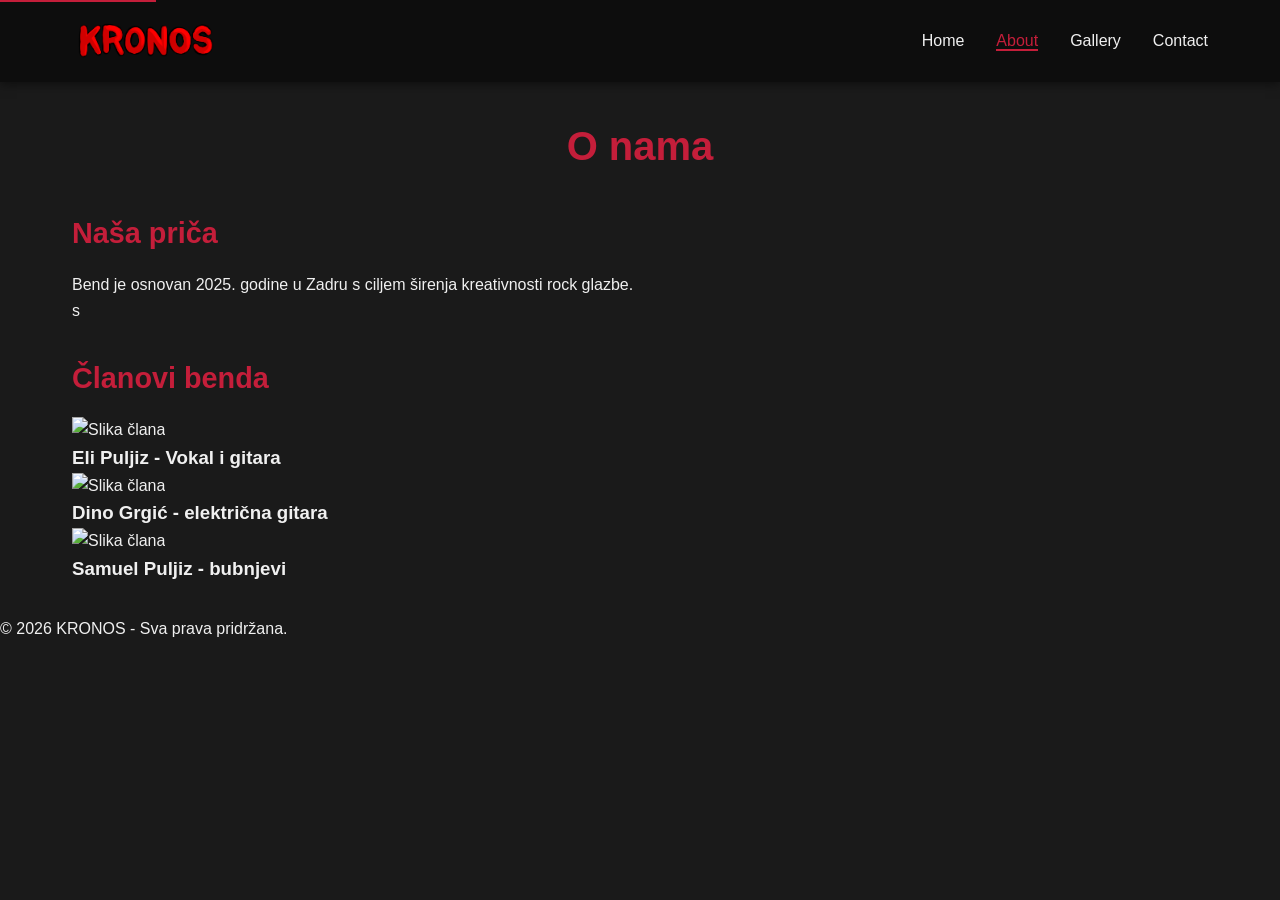
==== bend-projekt/about.html @ 8fe2eadd "Dodani stilovi, hero, logo, slike i ostalo." ====
<html lang="hr">
<head>
    <meta charset="UTF-8">
    <meta name="viewport" content="width=device-width, initial-scale=1.0">
    <meta name="description" content="Upoznajte članove našeg benda."> <title>O nama - Naš Bend</title> <link rel="stylesheet" href="css/style.css">
</head>
<body>
    <a href="#glavni-sadrzaj" class="skip-link">Preskoči na sadržaj</a> <header>
        <nav>
            <a href="index.html" class="logo"><img src="img/KRONOS.png" alt="KRONOS Logo"></a>
            <input type="checkbox" id="menu-toggle" class="menu-toggle">
            <label for="menu-toggle" class="hamburger">&#9776;</label>
            <ul class="nav-links">
                <li><a href="index.html">Home</a></li>
                <li><a href="about.html" class="active">About</a></li>
                <li><a href="gallery.html">Gallery</a></li>
                <li><a href="contact.html">Contact</a></li>
            </ul>
        </nav>
    </header>

    <main id="glavni-sadrzaj">
        <h1>O nama</h1> <section class="biografija">
            <h2>Naša priča</h2> <p>Bend je osnovan 2025. godine u Zadru s ciljem širenja kreativnosti rock glazbe.</p>
        </section>s

        <section class="clanovi">
            <h2>Članovi benda</h2>
            <div class="clan-kartica">
                <img src="img/eliP.jpg" alt="Slika člana"> <h3>Eli Puljiz - Vokal i gitara</h3>
            </div>
            <div class="clan-kartica">
                <img src="img/dinoG.jpg" alt="Slika člana"> <h3>Dino Grgić - električna gitara</h3>
            </div>
            <div class="clan-kartica">
                <img src="img/samuelP.jpg" alt="Slika člana"> <h3>Samuel Puljiz - bubnjevi</h3>
            </div>
            </section>
    </main>

    <footer>
        <p>&copy; 2026 KRONOS - Sva prava pridržana.</p>
    </footer>
</body>
</html>
---- bend-projekt/css/style.css ----
/* TOKENS */
:root {
    --primary-color: #c41e3a;
    --primary-hover: #ff2e4a;
    --bg-dark: #1a1a1a;
    --bg-black: #0d0d0d;
    --bg-card: #252525;
    --text-light: #f0f0f0;
    --text-gray: #999;
    --transition: all 0.3s ease;
    --container-width: 1200px;
}

/* Stil za Skip Link - on je skriven dok netko ne krene navigirati tab-om */
.skip-link {
    position: absolute;
    top: -100px;
    left: 0;
    background: #c41e3a;
    color: white;
    padding: 10px;
    z-index: 1000;
    text-decoration: none;
}

.skip-link:focus {
    top: 0; /* Pojavljuje se na vrhu ekrana kada se stisne tipka TAB */
}

/* --------------------------------------------------------------------- BASE STYLES */
* {
    margin: 0;
    padding: 0;
    box-sizing: border-box;
}

body {
    background-color: var(--bg-dark);
    color: var(--text-light);
    font-family: 'Segoe UI', Arial, sans-serif;
    line-height: 1.6;
}

/* Skip link za korištenje TAB-a */
.skip-link {
    position: absolute;
    top: -40px;
    left: 0;
    background: var(--primary-color);
    color: white;
    padding: 8px;
    z-index: 101;
}
.skip-link:focus { top: 0; }

/* --------------------------------------------------------------------- NAVIGATION */
header {
    background-color: var(--bg-black);
    position: sticky;
    top: 0;
    z-index: 100;
    box-shadow: 0 2px 10px rgba(0,0,0,0.5);
}

nav {
    display: flex;
    justify-content: space-between;
    align-items: center;
    padding: 1rem 2rem;
    max-width: var(--container-width);
    margin: 0 auto;
}

.logo {
    font-size: 1.8rem;
    font-weight: bold;
    color: var(--primary-color);
    text-decoration: none;
    transition: var(--transition);
    display: inline-block;
    margin-right: 2rem;
    white-space: nowrap;
}

.logo:hover {
    color: var(--primary-hover);
    transform: scale(1.05);
}

.logo img {
    height: 50px;
    width: auto;
    display: block;
}

.logo-img {
    height: 40px;
    margin-right: 10px;
    vertical-align: middle;
    width: 30%;
    object-fit: cover;
}

.nav-links {
    display: flex;
    list-style: none;
    gap: 2rem;
}

.nav-links a {
    color: var(--text-light);
    text-decoration: none;
    font-weight: 500;
    transition: var(--transition);
}

.nav-links a:hover, .nav-links a.active {
    color: var(--primary-color);
    border-bottom: 2px solid var(--primary-color);
}

/* --------------------------------------------------------------------- HAMBURGER */
.menu-toggle { display: none; }
.hamburger { display: none; font-size: 1.5rem; cursor: pointer; }

/* --------------------------------------------------------------------- MAIN CONTENT */
main {
    max-width: var(--container-width);
    margin: 0 auto;
    padding: 2rem;
}

h1 {
    color: var(--primary-color);
    font-size: 2.5rem;
    margin-bottom: 2rem;
    text-align: center;
}

h2 {
    color: var(--primary-color);
    font-size: 1.8rem;
    margin: 2rem 0 1rem;
}

/* --------------------------------------------------------------------- HERO SEKCIJA */
.hero {
    background-color: var(--bg-card);
    border-left: 5px solid var(--primary-color);
    border-radius: 8px;
    padding: 2rem;
    text-align: center;
    display: flex;
    flex-direction: column;
    align-items: center;
    gap: 1.5rem;
}

.hero img {
    max-width: 80%;
    height: auto;
    border-radius: 8px;
    box-shadow: 0 4px 8px rgba(196, 30, 58, 0.3);
}

.hero p {
    font-size: 1.1rem;
    color: var(--text-light);
}

/* --------------------------------------------------------------------- GRID FOR GALLERY */

.gallery-grid {
    display: grid;
    grid-template-columns: repeat(auto-fit, minmax(280px, 1fr));
    gap: 20px;
    margin-top: 2rem;
}

.photo-card {
    background: var(--bg-card);
    padding: 15px;
    border-radius: 8px;
    text-align: center;
}

.photo-card img {
    width: 100%;
    height: 250px;
    object-fit: contain; /* Sprečava rastezanje slike */
    border-radius: 4px;
}

/* --------------------------------------------------------------------- FORMS */
.contact-form {
    max-width: 600px;
    margin: 0 auto;
    display: flex;
    flex-direction: column;
    gap: 1.5rem;
}

.form-group {
    display: flex;
    flex-direction: column;
}

label { margin-bottom: 0.5rem; }

input, textarea {
    padding: 0.8rem;
    background: #333;
    border: 1px solid #444;
    color: white;
    border-radius: 4px;
}

/* --------------------------------------------------------------------- RESPONSIVE DESIGN (Mobile 375px) */
@media (max-width: 768px) {
    .hamburger { display: block; }
    
    .nav-links {
        display: none;
        flex-direction: column;
        position: absolute;
        top: 100%;
        left: 0;
        width: 100%;
        background: var(--bg-black);
        padding: 2rem;
        text-align: center;
    }

    .menu-toggle:checked ~ .nav-links { display: flex; }
}
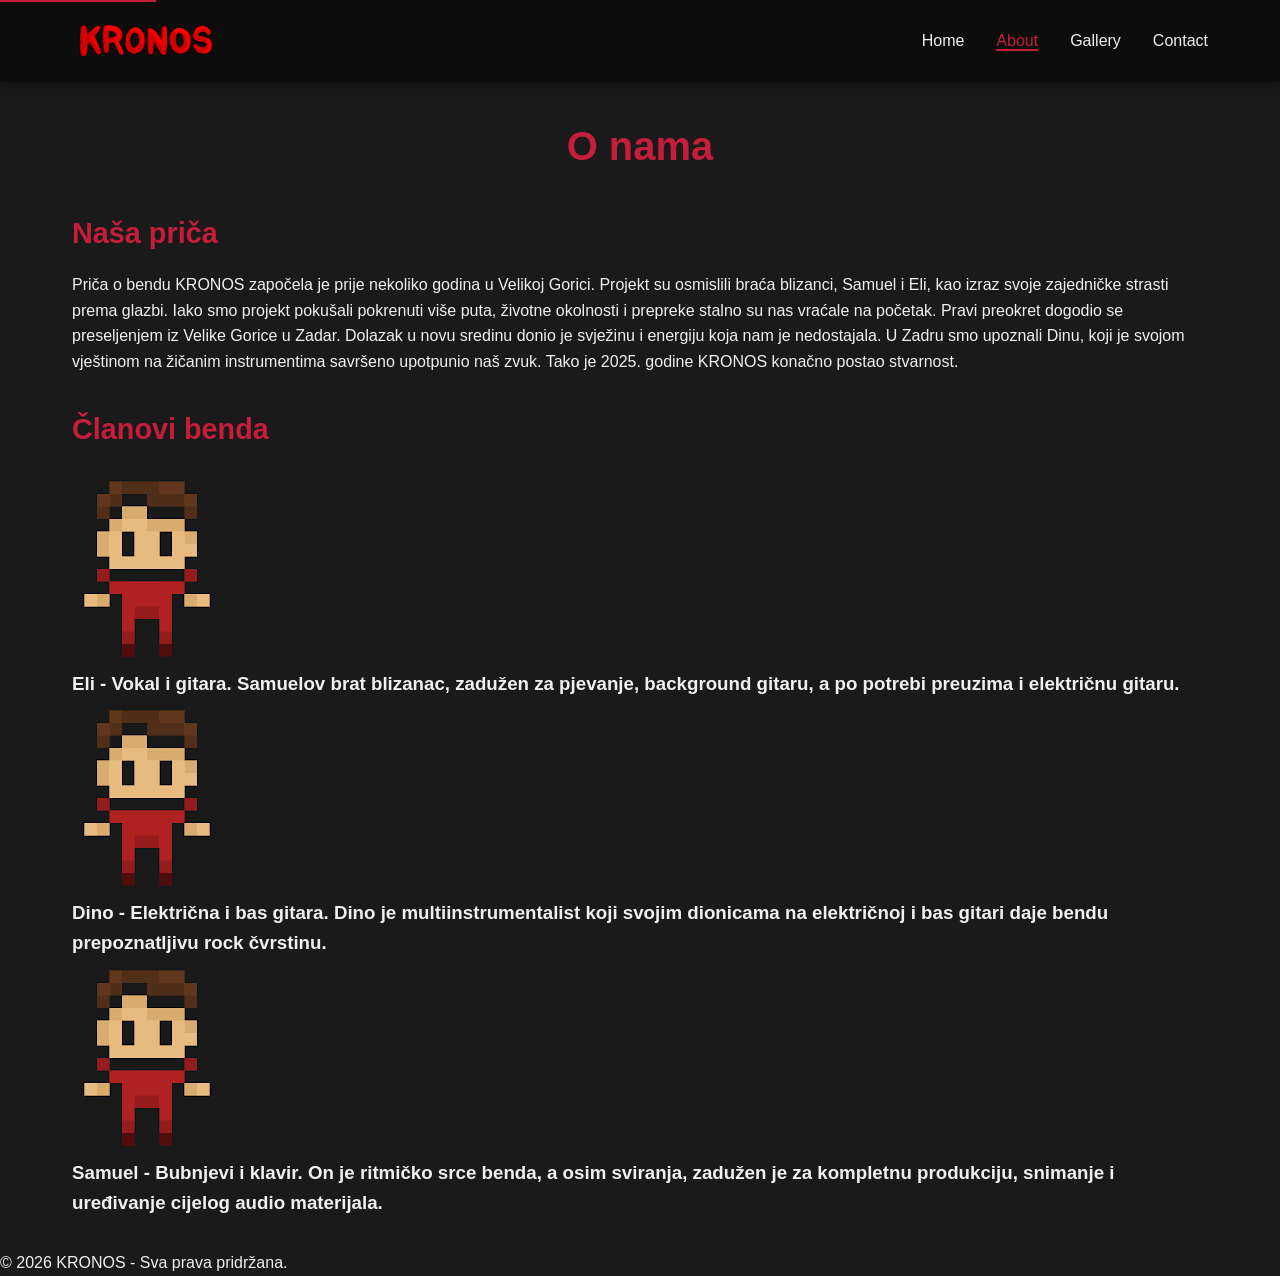
==== commit 29aafb37: "Prošireni about.html, dodan GIF i uređeni tekst." ====
--- a/bend-projekt/about.html
+++ b/bend-projekt/about.html
@@ -21,19 +21,23 @@
 
     <main id="glavni-sadrzaj">
         <h1>O nama</h1> <section class="biografija">
-            <h2>Naša priča</h2> <p>Bend je osnovan 2025. godine u Zadru s ciljem širenja kreativnosti rock glazbe.</p>
-        </section>s
+            <h2>Naša priča</h2>
+            <p>
+            Priča o bendu KRONOS započela je prije nekoliko godina u Velikoj Gorici. Projekt su osmislili braća blizanci, Samuel i Eli, kao izraz svoje zajedničke strasti prema glazbi. Iako smo projekt pokušali pokrenuti više puta, životne okolnosti i prepreke stalno su nas vraćale na početak.
+            Pravi preokret dogodio se preseljenjem iz Velike Gorice u Zadar. Dolazak u novu sredinu donio je svježinu i energiju koja nam je nedostajala. U Zadru smo upoznali Dinu, koji je svojom vještinom na žičanim instrumentima savršeno upotpunio naš zvuk. Tako je 2025. godine KRONOS konačno postao stvarnost.
+            </p>
+        </section>
 
         <section class="clanovi">
             <h2>Članovi benda</h2>
             <div class="clan-kartica">
-                <img src="img/eliP.jpg" alt="Slika člana"> <h3>Eli Puljiz - Vokal i gitara</h3>
+                <img src="img/down.gif" alt="Slika člana"> <h3>Eli - Vokal i gitara. Samuelov brat blizanac, zadužen za pjevanje, background gitaru, a po potrebi preuzima i električnu gitaru.</h3>
             </div>
             <div class="clan-kartica">
-                <img src="img/dinoG.jpg" alt="Slika člana"> <h3>Dino Grgić - električna gitara</h3>
+                <img src="img/down.gif" alt="Slika člana"> <h3>Dino - Električna i bas gitara. Dino je multiinstrumentalist koji svojim dionicama na električnoj i bas gitari daje bendu prepoznatljivu rock čvrstinu.</h3>
             </div>
             <div class="clan-kartica">
-                <img src="img/samuelP.jpg" alt="Slika člana"> <h3>Samuel Puljiz - bubnjevi</h3>
+                <img src="img/down.gif" alt="Slika člana"> <h3>Samuel - Bubnjevi i klavir. On je ritmičko srce benda, a osim sviranja, zadužen je za kompletnu produkciju, snimanje i uređivanje cijelog audio materijala.</h3>
             </div>
             </section>
     </main>
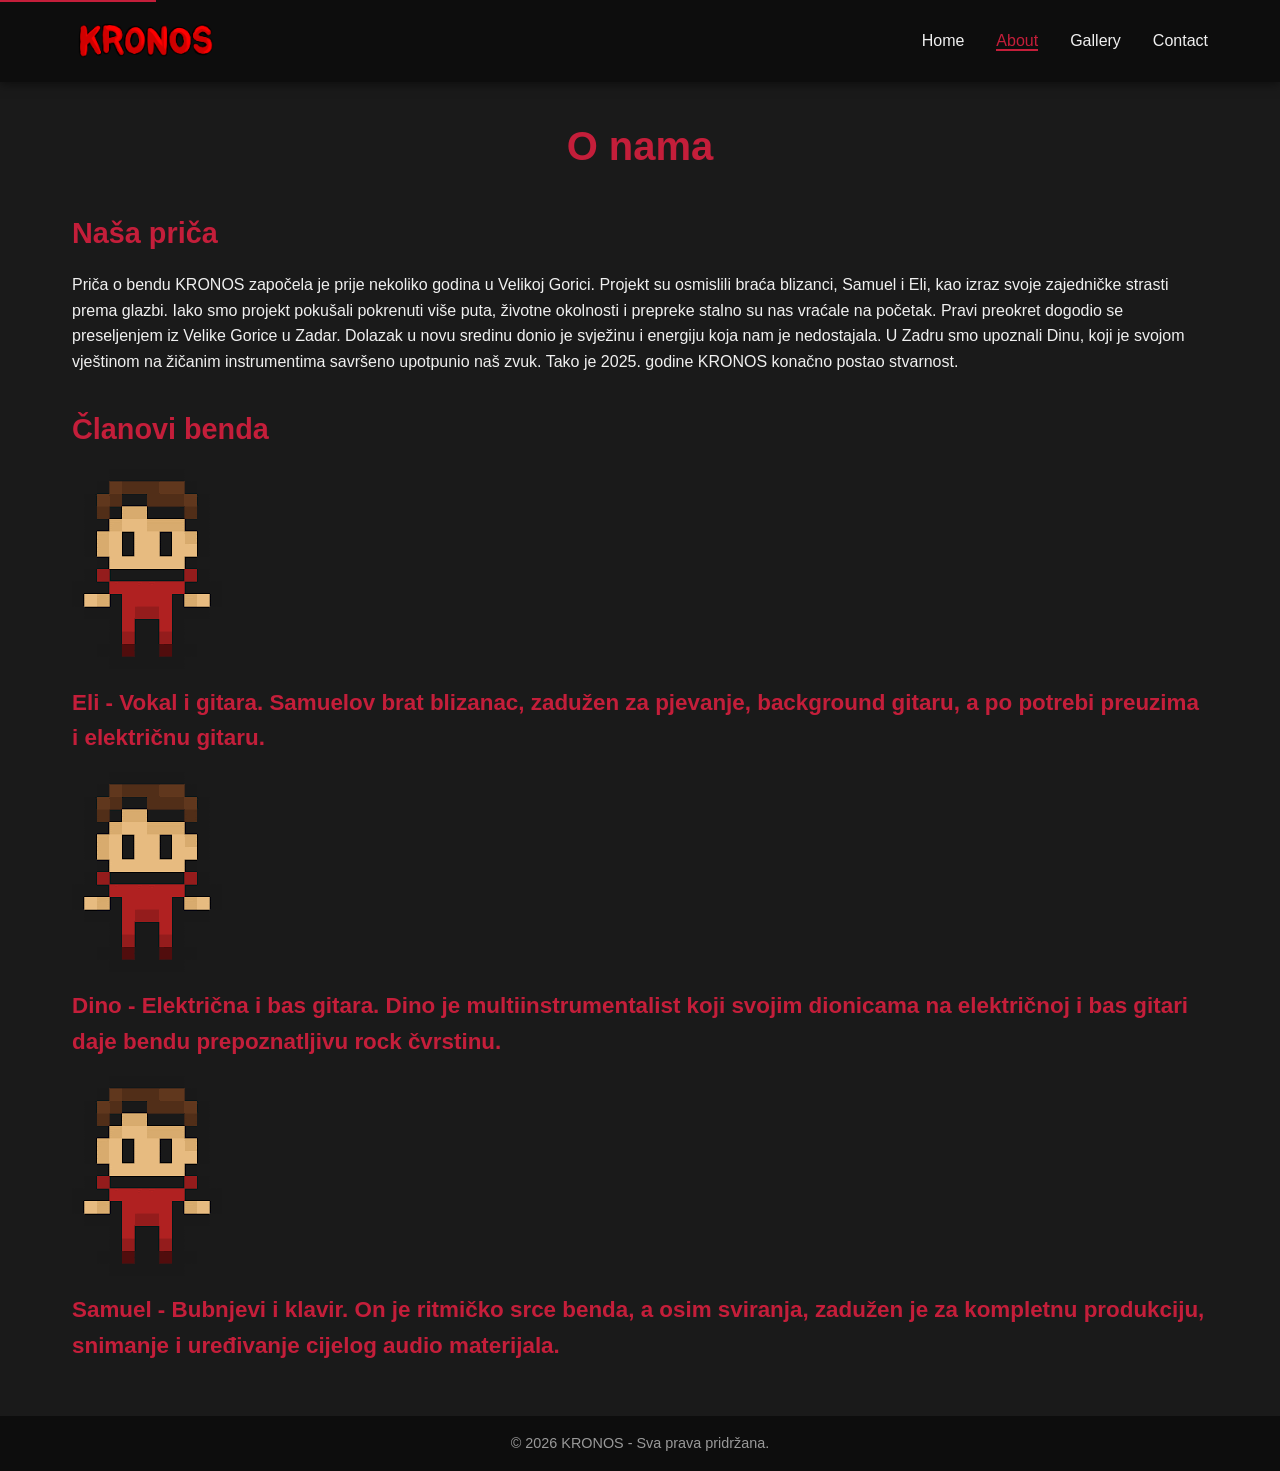
==== commit 57daf56d: "Dodan sadržaj i izmjenjeni stilovi za slike i tekst." ====
--- a/bend-projekt/about.html
+++ b/bend-projekt/about.html
@@ -42,8 +42,13 @@
             </section>
     </main>
 
-    <footer>
+    
+</body>
+
+<footer>
         <p>&copy; 2026 KRONOS - Sva prava pridržana.</p>
     </footer>
-</body>
+
+
+
 </html>
--- a/bend-projekt/css/style.css
+++ b/bend-projekt/css/style.css
@@ -1,6 +1,7 @@
 /* TOKENS */
 :root {
     --primary-color: #c41e3a;
+    --secondary: #e23350;
     --primary-hover: #ff2e4a;
     --bg-dark: #1a1a1a;
     --bg-black: #0d0d0d;
@@ -39,6 +40,7 @@
     color: var(--text-light);
     font-family: 'Segoe UI', Arial, sans-serif;
     line-height: 1.6;
+    align-items: center;
 }
 
 /* Skip link za korištenje TAB-a */
@@ -53,6 +55,11 @@
 }
 .skip-link:focus { top: 0; }
 
+section {
+    margin-top: 20px;
+    margin-bottom: 20px;
+}
+
 /* --------------------------------------------------------------------- NAVIGATION */
 header {
     background-color: var(--bg-black);
@@ -62,6 +69,14 @@
     box-shadow: 0 2px 10px rgba(0,0,0,0.5);
 }
 
+footer {
+    background-color: var(--bg-black);
+    text-align: center;
+    padding: 1rem;
+    color: var(--text-gray);
+    font-size: 0.9rem;
+}
+
 nav {
     display: flex;
     justify-content: space-between;
@@ -120,8 +135,14 @@
 }
 
 /* --------------------------------------------------------------------- HAMBURGER */
-.menu-toggle { display: none; }
-.hamburger { display: none; font-size: 1.5rem; cursor: pointer; }
+.menu-toggle {
+    display: none;
+}
+.hamburger {
+    display: none;
+    font-size: 1.5rem;
+    cursor: pointer;
+}
 
 /* --------------------------------------------------------------------- MAIN CONTENT */
 main {
@@ -141,6 +162,25 @@
     color: var(--primary-color);
     font-size: 1.8rem;
     margin: 2rem 0 1rem;
+}
+
+h3 {
+    color: var(--primary-color);
+    font-size: 1.4rem;
+    margin: 1rem 0;
+}
+
+/* --------------------------------------------------------------------- LOGO SECTION */
+.logo-section {
+    display: flex;
+    flex-direction: column;
+    align-items: center;
+    justify-content: center;
+    margin-bottom: 50px;
+}
+
+.logo-section img {
+    display: block;
 }
 
 /* --------------------------------------------------------------------- HERO SEKCIJA */
@@ -149,11 +189,10 @@
     border-left: 5px solid var(--primary-color);
     border-radius: 8px;
     padding: 2rem;
-    text-align: center;
-    display: flex;
-    flex-direction: column;
-    align-items: center;
+    display: flex;
+    flex-direction: column;
     gap: 1.5rem;
+    margin-bottom: 50px;
 }
 
 .hero img {
@@ -161,11 +200,25 @@
     height: auto;
     border-radius: 8px;
     box-shadow: 0 4px 8px rgba(196, 30, 58, 0.3);
+    align-items: center;
 }
 
 .hero p {
     font-size: 1.1rem;
     color: var(--text-light);
+    text-align: center;
+}
+
+.hero h1{
+    color: var(--primary-color);
+    text-align: left;
+    font-size: 2.5rem;
+}
+
+.hero h3 {
+    color: var(--secondary);
+    text-align: left;
+    font-size: 1.4rem;
 }
 
 /* --------------------------------------------------------------------- GRID FOR GALLERY */
